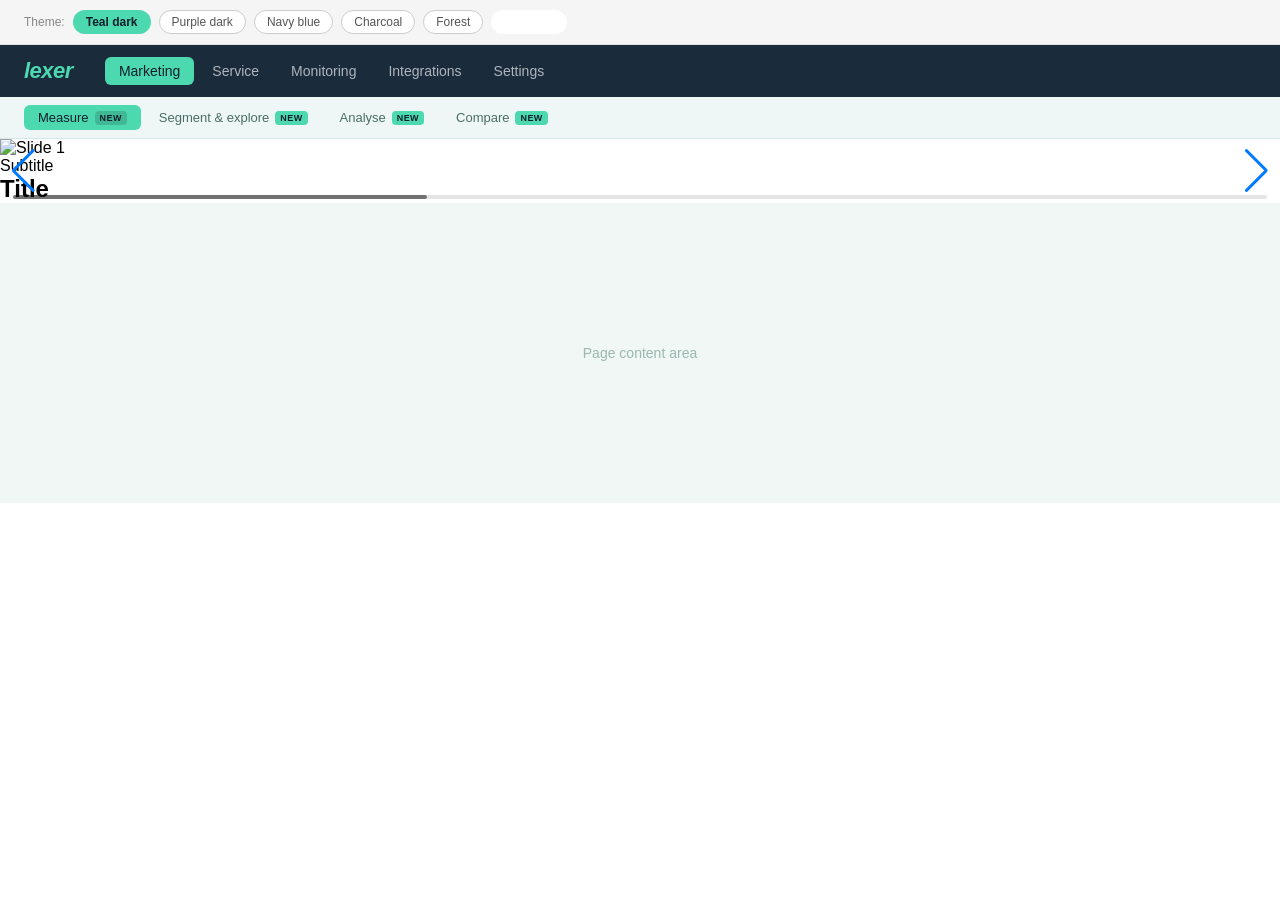
==== index.htm @ 25e2b672 "chang html to htm" ====
<!DOCTYPE html>
<html lang="en">
<head>
  <meta charset="UTF-8" />
  <meta name="viewport" content="width=device-width, initial-scale=1.0"/>
  <title>Lexer Navbar</title>
  <link rel="stylesheet" href="./style.css" />
  <link rel="stylesheet" href="https://cdn.jsdelivr.net/npm/swiper@11/swiper-bundle.min.css" />

<script src="https://cdn.jsdelivr.net/npm/swiper/swiper-bundle.min.js"></script>
<script src="https://cdn.tailwindcss.com"></script>
</head>
<body>

  <!-- Theme Switcher -->
  <div class="switcher">
    <span class="label">Theme:</span>
    <button class="theme-btn selected" onclick="setTheme('teal', this)">Teal dark</button>
    <button class="theme-btn" onclick="setTheme('purple', this)">Purple dark</button>
    <button class="theme-btn" onclick="setTheme('navy', this)">Navy blue</button>
    <button class="theme-btn" onclick="setTheme('charcoal', this)">Charcoal</button>
    <button class="theme-btn" onclick="setTheme('forest', this)">Forest</button>
    <button class="theme-btn rainbow-btn" onclick="setTheme('rainbow', this)"> Rainbow</button>
  </div>

  <!-- Top Navbar -->
  <div id="navbar" class="navbar">
    <div id="logo" class="logo">lexer</div>
    <div class="nav-links">
      <span class="nav-link active" onclick="setActive(this)">Marketing</span>
      <span class="nav-link" onclick="setActive(this)">Service</span>
      <span class="nav-link" onclick="setActive(this)">Monitoring</span>
      <span class="nav-link" onclick="setActive(this)">Integrations</span>
      <span class="nav-link" onclick="setActive(this)">Settings</span>
    </div>
  </div>
  <!-- Sub Navbar -->
  <div id="subnav" class="subnav">
    <span class="sub-link active" onclick="setSubActive(this)">Measure <span class="badge">new</span></span>
    <span class="sub-link" onclick="setSubActive(this)">Segment &amp; explore <span class="badge">new</span></span>
    <span class="sub-link" onclick="setSubActive(this)">Analyse <span class="badge">new</span></span>
    <span class="sub-link" onclick="setSubActive(this)">Compare <span class="badge">new</span></span>
  </div>

<!-- BODY -->
<div class="p-4">
  <div class="swiper mySwiper rounded-2xl overflow-hidden shadow-lg">
    <div class="swiper-wrapper">

      <div class="swiper-slide relative">
        <div class="">
        <img src="https://media.istockphoto.com/id/637372676/photo/internet-shopping-and-e-commerce-package-delivery-concept.jpg?s=612x612&w=0&k=20&c=Vc4k3vuPSY6BHVN865giYGgghvz3i3WDTgaLWFMjEd0=" class="w-full h-72 object-cover" alt="Slide 1" />
        <div class="absolute bottom-0 left-0 right-0 bg-gradient-to-t from-black/70 to-transparent p-5">
          <span class="text-xs font-semibold text-white/70 uppercase tracking-widest">Subtitle</span>
          <h2 class="text-white text-xl font-bold mt-1">Title</h2>
        </div>
        </div>
      </div>

      <div class="swiper-slide relative">
        <img src="https://img.freepik.com/free-vector/3d-isometric-e-commerce-concept-online-store_1441-2128.jpg?semt=ais_hybrid&w=740&q=80" class="w-full h-72 object-cover" alt="Slide 2" />
        <div class="absolute bottom-0 left-0 right-0 bg-gradient-to-t from-black/70 to-transparent p-5">
          <span class="text-xs font-semibold text-white/70 uppercase tracking-widest">Subtitle</span>
          <h2 class="text-white text-xl font-bold mt-1">Title</h2>
        </div>
      </div>

       <div class="swiper-slide relative">
        <img src="https://pagecreative.co.uk/wp-content/uploads/2023/10/AdobeStock_223290240-1-2-scaled.jpeg" class="w-full h-72 object-cover" alt="Slide 2" />
        <div class="absolute bottom-0 left-0 right-0 bg-gradient-to-t from-black/70 to-transparent p-5">
          <span class="text-xs font-semibold text-white/70 uppercase tracking-widest">Subtitle</span>
          <h2 class="text-white text-xl font-bold mt-1">Title</h2>
        </div>
      </div>

    </div>
    <div class="swiper-pagination"></div>
    <div class="swiper-button-prev"></div>
    <div class="swiper-button-next"></div>
    <div class="swiper-scrollbar"></div>
  </div>
</div>


  <!-- Page Content -->
  <div id="content" class="content-area">Page content area</div>

  <script src="./script.js"></script>

</body>
</html>
---- style.css ----
* { box-sizing: border-box; margin: 0; padding: 0; }
body { font-family: sans-serif; }

.navbar {
  padding: 0 24px;
  display: flex;
  align-items: center;
  height: 52px;
  gap: 32px;
  transition: background 0.6s ease;
}
.logo {
  font-size: 22px;
  font-weight: 700;
  letter-spacing: -0.5px;
  font-style: italic;
  transition: color 0.6s ease;
}
.nav-links {
  display: flex;
  align-items: center;
  gap: 4px;
  flex: 1;
}
.nav-link {
  font-size: 14px;
  padding: 6px 14px;
  border-radius: 6px;
  cursor: pointer;
  color: rgba(255,255,255,0.65);
  transition: background 0.5s ease, color 0.5s ease;
}
.nav-link:hover { color: #fff; }
.nav-link.active { font-weight: 500; }

.subnav {
  padding: 0 24px;
  display: flex;
  align-items: center;
  gap: 4px;
  height: 42px;
  border-bottom: 1px solid transparent;
  transition: background 0.6s ease, border-color 0.6s ease;
}
.sub-link {
  font-size: 13px;
  padding: 5px 14px;
  border-radius: 6px;
  cursor: pointer;
  display: flex;
  align-items: center;
  gap: 6px;
  transition: background 0.5s ease, color 0.5s ease;
}
.sub-link.active { font-weight: 500; }

.badge {
  font-size: 9px;
  font-weight: 700;
  padding: 2px 5px;
  border-radius: 4px;
  letter-spacing: 0.4px;
  text-transform: uppercase;
  transition: background 0.5s ease, color 0.5s ease;
}

.content-area {
  height: 300px;
  display: flex;
  align-items: center;
  justify-content: center;
  font-size: 14px;
  transition: background 0.6s ease, color 0.6s ease;
}

/* Rainbow theme */
@keyframes rainbowNav {
  0%   { background-position: 0% 50%; }
  50%  { background-position: 100% 50%; }
  100% { background-position: 0% 50%; }
}
@keyframes rainbowShift {
  0%   { filter: hue-rotate(0deg); }
  100% { filter: hue-rotate(360deg); }
}

.navbar.rainbow {
  background: linear-gradient(270deg, #ff0080, #ff8c00, #ffe000, #00c853, #00b4d8, #7b2ff7, #ff0080);
  background-size: 400% 400%;
  animation: rainbowNav 4s ease infinite;
  transition: none;
}
.logo.rainbow {
  color: #fff;
  text-shadow: 0 0 10px rgba(255,255,255,0.8);
  animation: rainbowShift 3s linear infinite;
}
.nav-link.rainbow-link { color: rgba(255,255,255,0.85); }
.nav-link.rainbow-link:hover { color: #fff; }
.nav-link.rainbow-link.active {
  background: rgba(255,255,255,0.25);
  color: #fff;
  backdrop-filter: blur(4px);
}
.subnav.rainbow {
  background: linear-gradient(270deg, #ffe0f0, #fff3e0, #fffde0, #e0f7ea, #e0f7fa, #ede7f6, #ffe0f0);
  background-size: 400% 400%;
  animation: rainbowNav 4s ease infinite;
  border-bottom-color: rgba(0,0,0,0.08);
  transition: none;
}
.sub-link.rainbow-sub { color: #555; }
.sub-link.rainbow-sub.active {
  background: rgba(255,255,255,0.6);
  color: #222;
}
.badge.rainbow-badge {
  background: linear-gradient(90deg, #ff6b6b, #ffd93d, #6bcb77, #4d96ff);
  background-size: 200%;
  animation: rainbowNav 2s ease infinite;
  color: #fff;
}
.content-area.rainbow {
  background: linear-gradient(270deg, #ffe0f0, #fff3e0, #fffde0, #e0f7ea, #e0f7fa, #ede7f6, #ffe0f0);
  background-size: 400% 400%;
  animation: rainbowNav 6s ease infinite;
  transition: none;
}
.rainbow-btn {
  background: linear-gradient(90deg, #ff6b6b, #ffd93d, #6bcb77, #4d96ff, #c77dff);
  background-size: 200%;
  animation: rainbowNav 2s ease infinite;
  color: #fff !important;
  border-color: transparent !important;
  font-weight: 600;
}

.switcher {
  display: flex;
  gap: 8px;
  padding: 10px 24px;
  background: #f5f5f5;
  border-bottom: 1px solid #e0e0e0;
  flex-wrap: wrap;
  align-items: center;
}
.label { font-size: 12px; color: #888; }
.theme-btn {
  font-size: 12px;
  padding: 4px 12px;
  border-radius: 20px;
  border: 1px solid #ccc;
  cursor: pointer;
  color: #555;
  background: #fff;
  transition: background 0.3s, color 0.3s, transform 0.15s;
}
.theme-btn:hover { background: #f0f0f0; transform: translateY(-1px); }
.theme-btn:active { transform: scale(0.95); }
.theme-btn.selected {
  border-color: transparent;
  font-weight: 600;
}
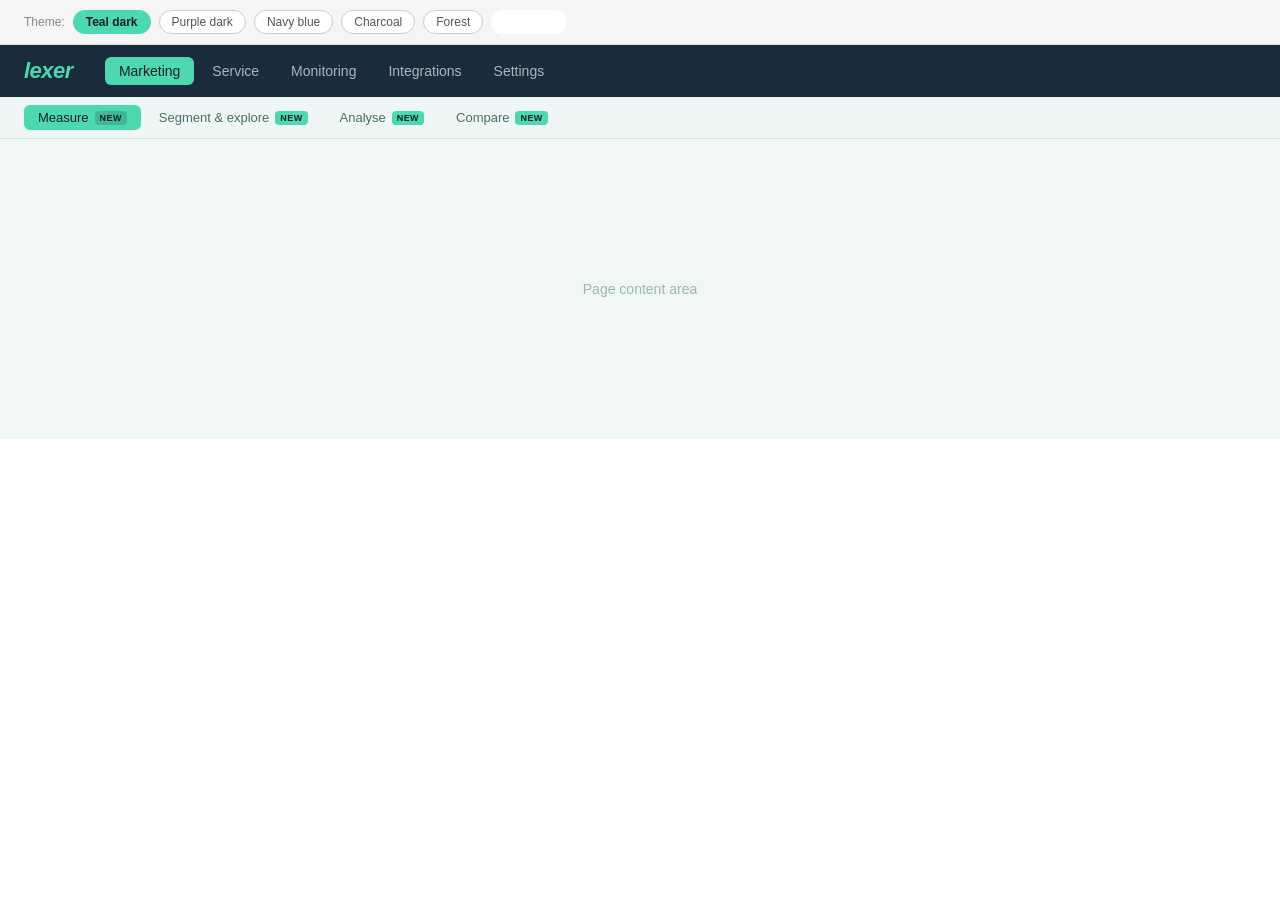
==== commit 91071396: "Update Nevbar" ====
--- a/index.htm
+++ b/index.htm
@@ -4,11 +4,7 @@
   <meta charset="UTF-8" />
   <meta name="viewport" content="width=device-width, initial-scale=1.0"/>
   <title>Lexer Navbar</title>
-  <link rel="stylesheet" href="./style.css" />
-  <link rel="stylesheet" href="https://cdn.jsdelivr.net/npm/swiper@11/swiper-bundle.min.css" />
-
-<script src="https://cdn.jsdelivr.net/npm/swiper/swiper-bundle.min.js"></script>
-<script src="https://cdn.tailwindcss.com"></script>
+  <link rel="stylesheet" href="style.css" />
 </head>
 <body>
 
@@ -34,6 +30,7 @@
       <span class="nav-link" onclick="setActive(this)">Settings</span>
     </div>
   </div>
+
   <!-- Sub Navbar -->
   <div id="subnav" class="subnav">
     <span class="sub-link active" onclick="setSubActive(this)">Measure <span class="badge">new</span></span>
@@ -42,50 +39,10 @@
     <span class="sub-link" onclick="setSubActive(this)">Compare <span class="badge">new</span></span>
   </div>
 
-<!-- BODY -->
-<div class="p-4">
-  <div class="swiper mySwiper rounded-2xl overflow-hidden shadow-lg">
-    <div class="swiper-wrapper">
-
-      <div class="swiper-slide relative">
-        <div class="">
-        <img src="https://media.istockphoto.com/id/637372676/photo/internet-shopping-and-e-commerce-package-delivery-concept.jpg?s=612x612&w=0&k=20&c=Vc4k3vuPSY6BHVN865giYGgghvz3i3WDTgaLWFMjEd0=" class="w-full h-72 object-cover" alt="Slide 1" />
-        <div class="absolute bottom-0 left-0 right-0 bg-gradient-to-t from-black/70 to-transparent p-5">
-          <span class="text-xs font-semibold text-white/70 uppercase tracking-widest">Subtitle</span>
-          <h2 class="text-white text-xl font-bold mt-1">Title</h2>
-        </div>
-        </div>
-      </div>
-
-      <div class="swiper-slide relative">
-        <img src="https://img.freepik.com/free-vector/3d-isometric-e-commerce-concept-online-store_1441-2128.jpg?semt=ais_hybrid&w=740&q=80" class="w-full h-72 object-cover" alt="Slide 2" />
-        <div class="absolute bottom-0 left-0 right-0 bg-gradient-to-t from-black/70 to-transparent p-5">
-          <span class="text-xs font-semibold text-white/70 uppercase tracking-widest">Subtitle</span>
-          <h2 class="text-white text-xl font-bold mt-1">Title</h2>
-        </div>
-      </div>
-
-       <div class="swiper-slide relative">
-        <img src="https://pagecreative.co.uk/wp-content/uploads/2023/10/AdobeStock_223290240-1-2-scaled.jpeg" class="w-full h-72 object-cover" alt="Slide 2" />
-        <div class="absolute bottom-0 left-0 right-0 bg-gradient-to-t from-black/70 to-transparent p-5">
-          <span class="text-xs font-semibold text-white/70 uppercase tracking-widest">Subtitle</span>
-          <h2 class="text-white text-xl font-bold mt-1">Title</h2>
-        </div>
-      </div>
-
-    </div>
-    <div class="swiper-pagination"></div>
-    <div class="swiper-button-prev"></div>
-    <div class="swiper-button-next"></div>
-    <div class="swiper-scrollbar"></div>
-  </div>
-</div>
-
-
   <!-- Page Content -->
   <div id="content" class="content-area">Page content area</div>
 
-  <script src="./script.js"></script>
+  <script src="style.js"></script>
 
 </body>
 </html>
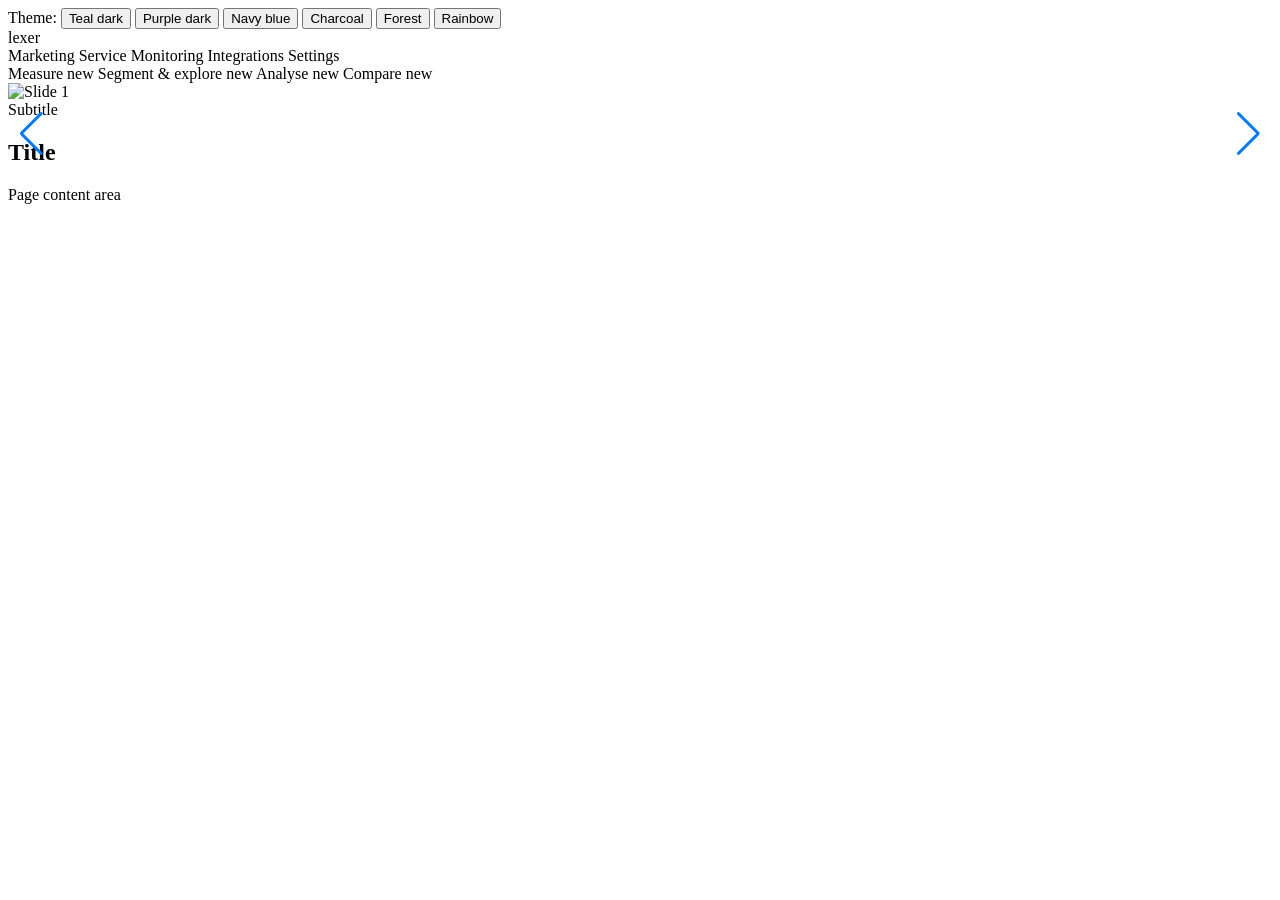
==== commit fc7659b5: "update" ====
--- a/index.htm
+++ b/index.htm
@@ -4,7 +4,11 @@
   <meta charset="UTF-8" />
   <meta name="viewport" content="width=device-width, initial-scale=1.0"/>
   <title>Lexer Navbar</title>
-  <link rel="stylesheet" href="style.css" />
+  <link rel="stylesheet" href="./style.css" />
+  <link rel="stylesheet" href="https://cdn.jsdelivr.net/npm/swiper@11/swiper-bundle.min.css" />
+
+<script src="https://cdn.jsdelivr.net/npm/swiper/swiper-bundle.min.js"></script>
+<script src="https://cdn.tailwindcss.com"></script>
 </head>
 <body>
 
@@ -30,7 +34,6 @@
       <span class="nav-link" onclick="setActive(this)">Settings</span>
     </div>
   </div>
-
   <!-- Sub Navbar -->
   <div id="subnav" class="subnav">
     <span class="sub-link active" onclick="setSubActive(this)">Measure <span class="badge">new</span></span>
@@ -39,10 +42,47 @@
     <span class="sub-link" onclick="setSubActive(this)">Compare <span class="badge">new</span></span>
   </div>
 
+<!-- BODY -->
+<div class="p-4">
+  <div class="swiper mySwiper rounded-2xl overflow-hidden shadow-lg">
+    <div class="swiper-wrapper">
+
+      <div class="swiper-slide relative">
+        <div class="">
+        <img src="https://media.istockphoto.com/id/637372676/photo/internet-shopping-and-e-commerce-package-delivery-concept.jpg?s=612x612&w=0&k=20&c=Vc4k3vuPSY6BHVN865giYGgghvz3i3WDTgaLWFMjEd0=" class="w-full h-72 object-cover" alt="Slide 1" />
+        <div class="absolute bottom-0 left-0 right-0 bg-gradient-to-t from-black/70 to-transparent p-5">
+          <span class="text-xs font-semibold text-white/70 uppercase tracking-widest">Subtitle</span>
+          <h2 class="text-white text-xl font-bold mt-1">Title</h2>
+        </div>
+        </div>
+      </div>
+
+      <div class="swiper-slide relative">
+        <img src="https://img.freepik.com/free-vector/3d-isometric-e-commerce-concept-online-store_1441-2128.jpg?semt=ais_hybrid&w=740&q=80" class="w-full h-72 object-cover" alt="Slide 2" />
+        <div class="absolute bottom-0 left-0 right-0 bg-gradient-to-t from-black/70 to-transparent p-5">
+          <span class="text-xs font-semibold text-white/70 uppercase tracking-widest">Subtitle</span>
+          <h2 class="text-white text-xl font-bold mt-1">Title</h2>
+        </div>
+      </div>
+
+       <div class="swiper-slide relative">
+        <img src="https://pagecreative.co.uk/wp-content/uploads/2023/10/AdobeStock_223290240-1-2-scaled.jpeg" class="w-full h-72 object-cover" alt="Slide 2" />
+        <div class="absolute bottom-0 left-0 right-0 bg-gradient-to-t from-black/70 to-transparent p-5">
+          <span class="text-xs font-semibold text-white/70 uppercase tracking-widest">Subtitle</span>
+          <h2 class="text-white text-xl font-bold mt-1">Title</h2>
+        </div>
+      </div>
+
+    </div>
+    <div class="swiper-pagination"></div>
+    <div class="swiper-button-prev"></div>
+    <div class="swiper-button-next"></div>
+    <div class="swiper-scrollbar"></div>
+  </div>
+</div>
   <!-- Page Content -->
   <div id="content" class="content-area">Page content area</div>
 
-  <script src="style.js"></script>
-
+  <script src="./script.js"></script>
 </body>
 </html>
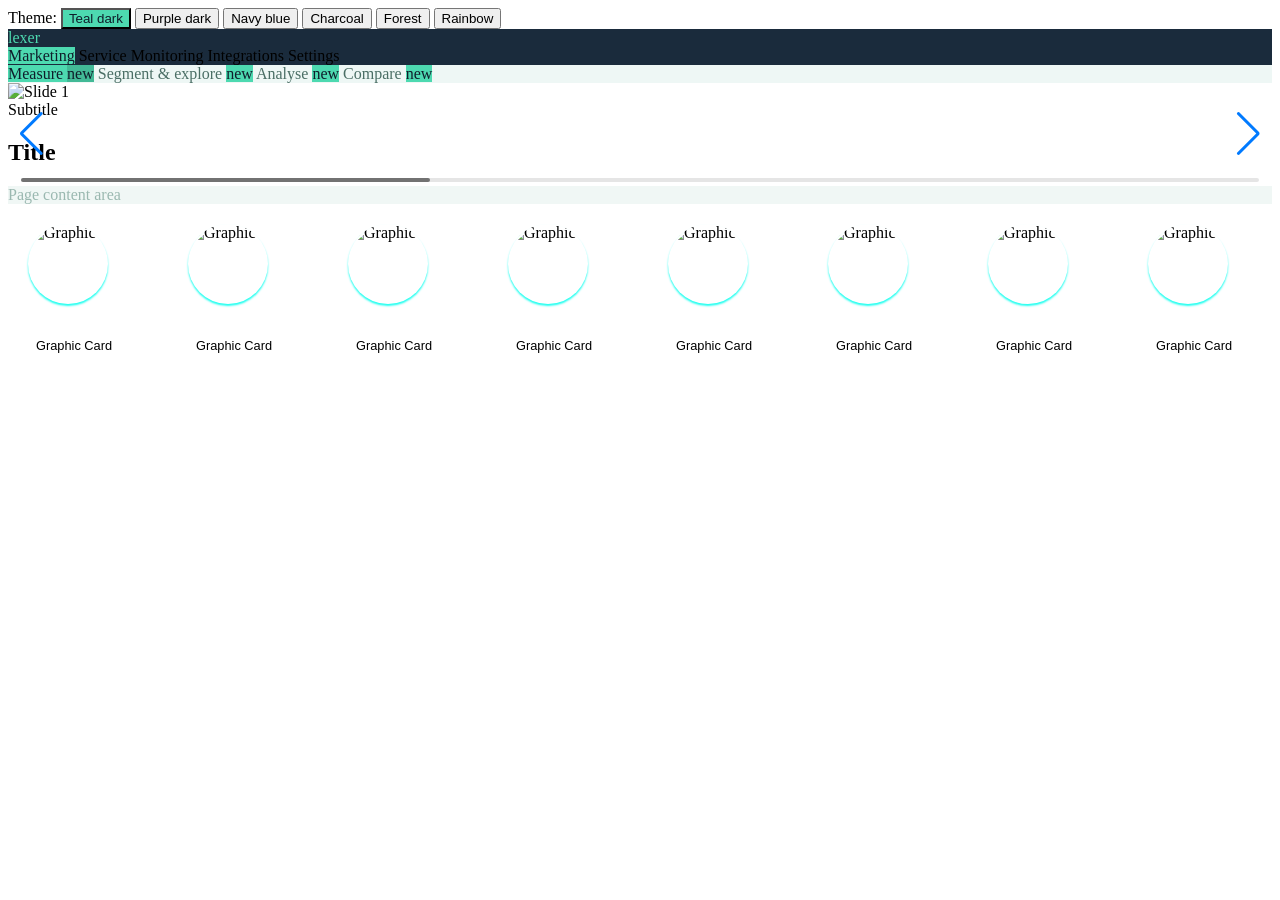
==== commit d694003c: "hello" ====
--- a/index.htm
+++ b/index.htm
@@ -1,5 +1,6 @@
-<!DOCTYPE html>
+<!doctype html>
 <html lang="en">
+
 <head>
   <meta charset="UTF-8" />
   <meta name="viewport" content="width=device-width, initial-scale=1.0"/>
@@ -11,8 +12,6 @@
 <script src="https://cdn.tailwindcss.com"></script>
 </head>
 <body>
-
-  <!-- Theme Switcher -->
   <div class="switcher">
     <span class="label">Theme:</span>
     <button class="theme-btn selected" onclick="setTheme('teal', this)">Teal dark</button>
@@ -83,6 +82,82 @@
   <!-- Page Content -->
   <div id="content" class="content-area">Page content area</div>
 
-  <script src="./script.js"></script>
-</body>
-</html>+  <head>
+    <meta charset="UTF-8" />
+    <meta name="viewport" content="width=device-width, initial-scale=1.0" />
+    <title>Lexer Navbar</title>
+    <link rel="stylesheet" href="./style.css" />
+    <link rel="stylesheet" href="Body.css" />
+    <link
+      rel="stylesheet"
+      href="https://cdn.jsdelivr.net/npm/swiper@11/swiper-bundle.min.css" />
+
+    <script src="https://cdn.jsdelivr.net/npm/swiper/swiper-bundle.min.js"></script>
+    <script src="https://cdn.jsdelivr.net/npm/@tailwindcss/browser@4"></script>
+  </head>
+  <body>
+ <!-- Circle-container -->
+    <div class="Circle">
+      <div class="wrap">
+        <div class="Box-circle">
+          <img
+            src="https://i.pinimg.com/1200x/47/a4/49/47a44923fe5fda884203a25c06e3c96c.jpg"
+            alt="Graphic" />
+          <p>Graphic Card</p>
+        </div>
+        <div class="Box-circle">
+          <img
+            src="https://i.pinimg.com/1200x/47/a4/49/47a44923fe5fda884203a25c06e3c96c.jpg"
+            alt="Graphic" />
+          <p>Graphic Card</p>
+        </div>
+        <div class="Box-circle">
+          <img
+            src="https://i.pinimg.com/1200x/47/a4/49/47a44923fe5fda884203a25c06e3c96c.jpg"
+            alt="Graphic" />
+          <p>Graphic Card</p>
+        </div>
+        <div class="Box-circle">
+          <img
+            src="https://i.pinimg.com/1200x/47/a4/49/47a44923fe5fda884203a25c06e3c96c.jpg"
+            alt="Graphic" />
+          <p>Graphic Card</p>
+        </div>
+        <div class="Box-circle">
+          <img
+            src="https://i.pinimg.com/1200x/47/a4/49/47a44923fe5fda884203a25c06e3c96c.jpg"
+            alt="Graphic" />
+          <p>Graphic Card</p>
+        </div>
+        <div class="Box-circle">
+          <img
+            src="https://i.pinimg.com/1200x/47/a4/49/47a44923fe5fda884203a25c06e3c96c.jpg"
+            alt="Graphic" />
+          <p>Graphic Card</p>
+        </div>
+        <div class="Box-circle">
+          <img
+            src="https://i.pinimg.com/1200x/47/a4/49/47a44923fe5fda884203a25c06e3c96c.jpg"
+            alt="Graphic" />
+          <p>Graphic Card</p>
+        </div>
+        <div class="Box-circle">
+          <img
+            src="https://i.pinimg.com/1200x/47/a4/49/47a44923fe5fda884203a25c06e3c96c.jpg"
+            alt="Graphic" />
+          <p>Graphic Card</p>
+        </div>
+      </div>
+    </div>
+    <!-- Card-box -->
+    <div class="Contain-box">
+      <div class="Card">
+        <div>
+          <img src="" alt="" />
+        </div>
+      </div>
+    </div>
+
+    <script src="./script.js"></script>
+  </body>
+</html>
--- a/Body.css
+++ b/Body.css
@@ -0,0 +1,44 @@
+.Circle {
+  width: 100%;
+  height: 200px;
+  position: relative;
+  padding: 20px;
+}
+.Circle .wrap {
+  width: 100%;
+  height: auto;
+  margin: auto;
+  display: flex;
+  gap: 80px;
+  flex-wrap: wrap;
+}
+.Circle .wrap .Box-circle {
+  box-shadow: 0 2px 2px 0 rgb(33, 255, 240);
+  width: 80px;
+  height: 80px;
+  background-color: rgba(0, 0, 255, 0);
+  border-radius: 50%;
+  overflow: hidden;
+}
+.Circle .wrap .Box-circle img {
+  transition: transform 0.3s ease;
+  display: block;
+  width: 80px;
+  height: 80px;
+  transition: all 0.6s;
+}
+.Circle .wrap .Box-circle:hover {
+  transform: scale(0.8);
+  box-shadow: 0 0 0 2px rgb(50, 255, 255);
+  transition: all 0.6s;
+}
+
+.Circle .wrap .Box-circle p {
+  bottom: 70px;
+  position: absolute;
+  display: block;
+  padding: 8px;
+  color: black;
+  font-family: "Gill Sans", "Gill Sans MT", Calibri, "Trebuchet MS", sans-serif;
+  font-size: 0.8rem;
+}
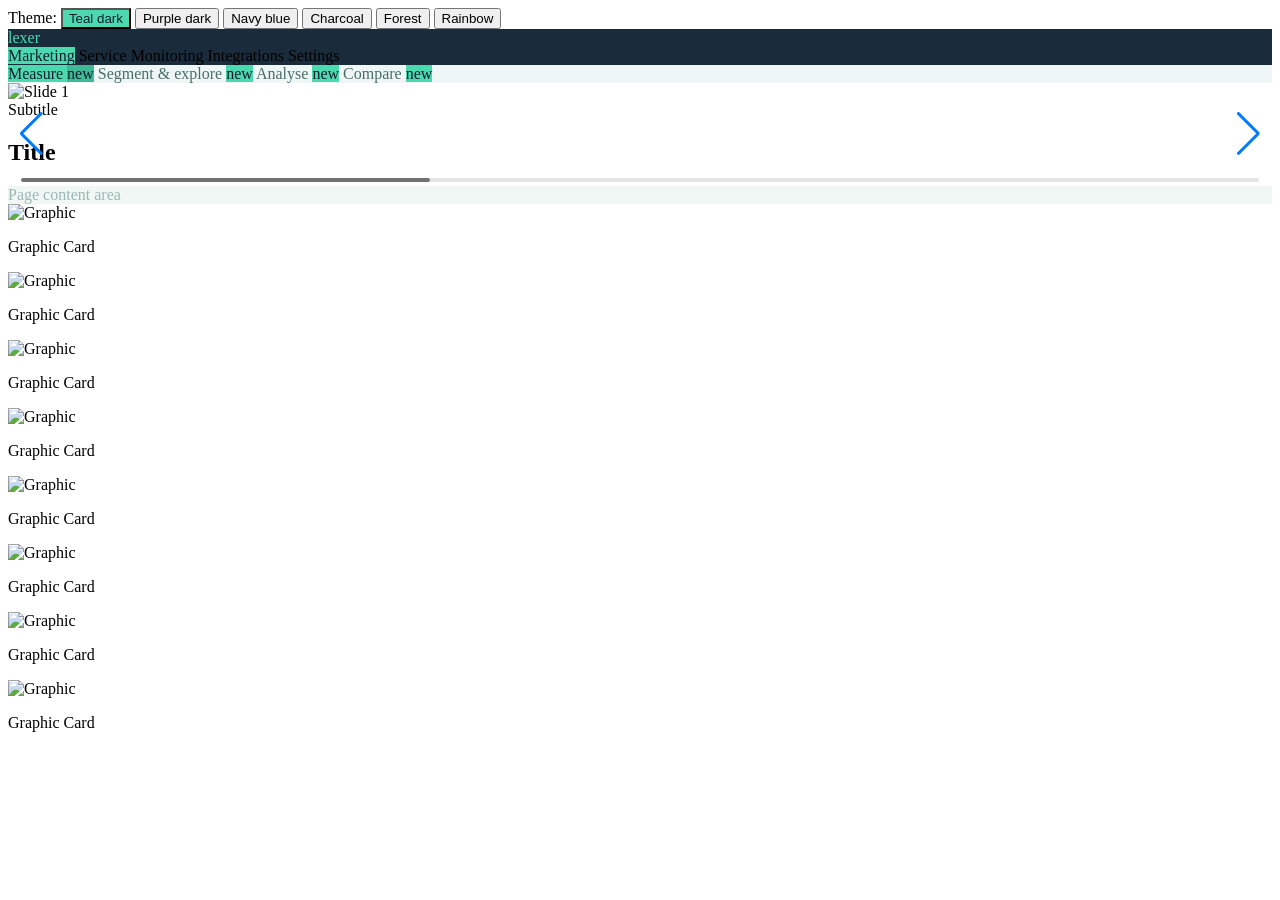
==== commit 197aedf1: "hello" ====
--- a/index.htm
+++ b/index.htm
@@ -81,21 +81,6 @@
 </div>
   <!-- Page Content -->
   <div id="content" class="content-area">Page content area</div>
-
-  <head>
-    <meta charset="UTF-8" />
-    <meta name="viewport" content="width=device-width, initial-scale=1.0" />
-    <title>Lexer Navbar</title>
-    <link rel="stylesheet" href="./style.css" />
-    <link rel="stylesheet" href="Body.css" />
-    <link
-      rel="stylesheet"
-      href="https://cdn.jsdelivr.net/npm/swiper@11/swiper-bundle.min.css" />
-
-    <script src="https://cdn.jsdelivr.net/npm/swiper/swiper-bundle.min.js"></script>
-    <script src="https://cdn.jsdelivr.net/npm/@tailwindcss/browser@4"></script>
-  </head>
-  <body>
  <!-- Circle-container -->
     <div class="Circle">
       <div class="wrap">
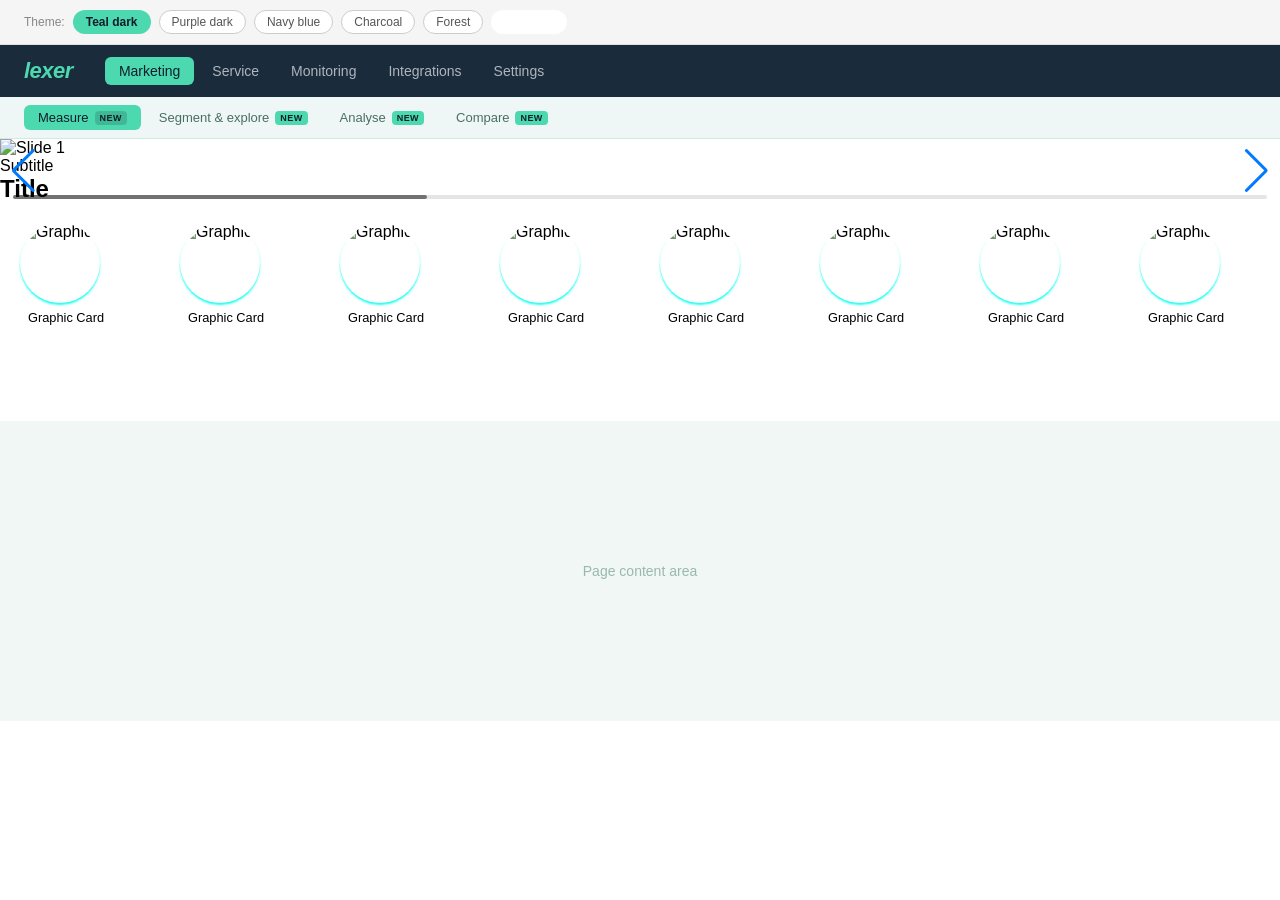
==== commit 39461093: "index" ====
--- a/index.htm
+++ b/index.htm
@@ -1,87 +1,129 @@
 <!doctype html>
 <html lang="en">
+  <head>
+    <meta charset="UTF-8" />
+    <meta name="viewport" content="width=device-width, initial-scale=1.0" />
+    <title>Lexer Navbar</title>
+    <link rel="stylesheet" href="./style.css" />
+    <link rel="stylesheet" href="Body.css" />
+    <link
+      rel="stylesheet"
+      href="https://cdn.jsdelivr.net/npm/swiper@11/swiper-bundle.min.css" />
 
-<head>
-  <meta charset="UTF-8" />
-  <meta name="viewport" content="width=device-width, initial-scale=1.0"/>
-  <title>Lexer Navbar</title>
-  <link rel="stylesheet" href="./style.css" />
-  <link rel="stylesheet" href="https://cdn.jsdelivr.net/npm/swiper@11/swiper-bundle.min.css" />
+    <script src="https://cdn.jsdelivr.net/npm/swiper/swiper-bundle.min.js"></script>
+    <script src="https://cdn.jsdelivr.net/npm/@tailwindcss/browser@4"></script>
+  </head>
+  <body>
+    <!-- Theme Switcher -->
+    <div class="switcher">
+      <span class="label">Theme:</span>
+      <button class="theme-btn selected" onclick="setTheme('teal', this)">
+        Teal dark
+      </button>
+      <button class="theme-btn" onclick="setTheme('purple', this)">
+        Purple dark
+      </button>
+      <button class="theme-btn" onclick="setTheme('navy', this)">
+        Navy blue
+      </button>
+      <button class="theme-btn" onclick="setTheme('charcoal', this)">
+        Charcoal
+      </button>
+      <button class="theme-btn" onclick="setTheme('forest', this)">
+        Forest
+      </button>
+      <button class="theme-btn rainbow-btn" onclick="setTheme('rainbow', this)">
+        Rainbow
+      </button>
+    </div>
 
-<script src="https://cdn.jsdelivr.net/npm/swiper/swiper-bundle.min.js"></script>
-<script src="https://cdn.tailwindcss.com"></script>
-</head>
-<body>
-  <div class="switcher">
-    <span class="label">Theme:</span>
-    <button class="theme-btn selected" onclick="setTheme('teal', this)">Teal dark</button>
-    <button class="theme-btn" onclick="setTheme('purple', this)">Purple dark</button>
-    <button class="theme-btn" onclick="setTheme('navy', this)">Navy blue</button>
-    <button class="theme-btn" onclick="setTheme('charcoal', this)">Charcoal</button>
-    <button class="theme-btn" onclick="setTheme('forest', this)">Forest</button>
-    <button class="theme-btn rainbow-btn" onclick="setTheme('rainbow', this)"> Rainbow</button>
-  </div>
+    <!-- Top Navbar -->
+    <div id="navbar" class="navbar">
+      <div id="logo" class="logo">lexer</div>
+      <div class="nav-links">
+        <span class="nav-link active" onclick="setActive(this)">Marketing</span>
+        <span class="nav-link" onclick="setActive(this)">Service</span>
+        <span class="nav-link" onclick="setActive(this)">Monitoring</span>
+        <span class="nav-link" onclick="setActive(this)">Integrations</span>
+        <span class="nav-link" onclick="setActive(this)">Settings</span>
+      </div>
+    </div>
+    <!-- Sub Navbar -->
+    <div id="subnav" class="subnav">
+      <span class="sub-link active" onclick="setSubActive(this)"
+        >Measure <span class="badge">new</span></span
+      >
+      <span class="sub-link" onclick="setSubActive(this)"
+        >Segment &amp; explore <span class="badge">new</span></span
+      >
+      <span class="sub-link" onclick="setSubActive(this)"
+        >Analyse <span class="badge">new</span></span
+      >
+      <span class="sub-link" onclick="setSubActive(this)"
+        >Compare <span class="badge">new</span></span
+      >
+    </div>
 
-  <!-- Top Navbar -->
-  <div id="navbar" class="navbar">
-    <div id="logo" class="logo">lexer</div>
-    <div class="nav-links">
-      <span class="nav-link active" onclick="setActive(this)">Marketing</span>
-      <span class="nav-link" onclick="setActive(this)">Service</span>
-      <span class="nav-link" onclick="setActive(this)">Monitoring</span>
-      <span class="nav-link" onclick="setActive(this)">Integrations</span>
-      <span class="nav-link" onclick="setActive(this)">Settings</span>
+    <!-- BODY -->
+    <div class="p-4">
+      <div class="swiper mySwiper rounded-2xl overflow-hidden shadow-lg">
+        <div class="swiper-wrapper">
+          <div class="swiper-slide relative">
+            <div class="">
+              <img
+                src="https://media.istockphoto.com/id/637372676/photo/internet-shopping-and-e-commerce-package-delivery-concept.jpg?s=612x612&w=0&k=20&c=Vc4k3vuPSY6BHVN865giYGgghvz3i3WDTgaLWFMjEd0="
+                class="w-full h-72 object-cover"
+                alt="Slide 1" />
+              <div
+                class="absolute bottom-0 left-0 right-0 bg-gradient-to-t from-black/70 to-transparent p-5">
+                <span
+                  class="text-xs font-semibold text-white/70 uppercase tracking-widest"
+                  >Subtitle</span
+                >
+                <h2 class="text-white text-xl font-bold mt-1">Title</h2>
+              </div>
+            </div>
+          </div>
+
+          <div class="swiper-slide relative">
+            <img
+              src="https://img.freepik.com/free-vector/3d-isometric-e-commerce-concept-online-store_1441-2128.jpg?semt=ais_hybrid&w=740&q=80"
+              class="w-full h-72 object-cover"
+              alt="Slide 2" />
+            <div
+              class="absolute bottom-0 left-0 right-0 bg-gradient-to-t from-black/70 to-transparent p-5">
+              <span
+                class="text-xs font-semibold text-white/70 uppercase tracking-widest"
+                >Subtitle</span
+              >
+              <h2 class="text-white text-xl font-bold mt-1">Title</h2>
+            </div>
+          </div>
+
+          <div class="swiper-slide relative">
+            <img
+              src="https://pagecreative.co.uk/wp-content/uploads/2023/10/AdobeStock_223290240-1-2-scaled.jpeg"
+              class="w-full h-72 object-cover"
+              alt="Slide 2" />
+            <div
+              class="absolute bottom-0 left-0 right-0 bg-gradient-to-t from-black/70 to-transparent p-5">
+              <span
+                class="text-xs font-semibold text-white/70 uppercase tracking-widest"
+                >Subtitle</span
+              >
+              <h2 class="text-white text-xl font-bold mt-1">Title</h2>
+            </div>
+          </div>
+        </div>
+        <div class="swiper-pagination"></div>
+        <div class="swiper-button-prev"></div>
+        <div class="swiper-button-next"></div>
+        <div class="swiper-scrollbar"></div>
+      </div>
     </div>
-  </div>
-  <!-- Sub Navbar -->
-  <div id="subnav" class="subnav">
-    <span class="sub-link active" onclick="setSubActive(this)">Measure <span class="badge">new</span></span>
-    <span class="sub-link" onclick="setSubActive(this)">Segment &amp; explore <span class="badge">new</span></span>
-    <span class="sub-link" onclick="setSubActive(this)">Analyse <span class="badge">new</span></span>
-    <span class="sub-link" onclick="setSubActive(this)">Compare <span class="badge">new</span></span>
-  </div>
 
-<!-- BODY -->
-<div class="p-4">
-  <div class="swiper mySwiper rounded-2xl overflow-hidden shadow-lg">
-    <div class="swiper-wrapper">
-
-      <div class="swiper-slide relative">
-        <div class="">
-        <img src="https://media.istockphoto.com/id/637372676/photo/internet-shopping-and-e-commerce-package-delivery-concept.jpg?s=612x612&w=0&k=20&c=Vc4k3vuPSY6BHVN865giYGgghvz3i3WDTgaLWFMjEd0=" class="w-full h-72 object-cover" alt="Slide 1" />
-        <div class="absolute bottom-0 left-0 right-0 bg-gradient-to-t from-black/70 to-transparent p-5">
-          <span class="text-xs font-semibold text-white/70 uppercase tracking-widest">Subtitle</span>
-          <h2 class="text-white text-xl font-bold mt-1">Title</h2>
-        </div>
-        </div>
-      </div>
-
-      <div class="swiper-slide relative">
-        <img src="https://img.freepik.com/free-vector/3d-isometric-e-commerce-concept-online-store_1441-2128.jpg?semt=ais_hybrid&w=740&q=80" class="w-full h-72 object-cover" alt="Slide 2" />
-        <div class="absolute bottom-0 left-0 right-0 bg-gradient-to-t from-black/70 to-transparent p-5">
-          <span class="text-xs font-semibold text-white/70 uppercase tracking-widest">Subtitle</span>
-          <h2 class="text-white text-xl font-bold mt-1">Title</h2>
-        </div>
-      </div>
-
-       <div class="swiper-slide relative">
-        <img src="https://pagecreative.co.uk/wp-content/uploads/2023/10/AdobeStock_223290240-1-2-scaled.jpeg" class="w-full h-72 object-cover" alt="Slide 2" />
-        <div class="absolute bottom-0 left-0 right-0 bg-gradient-to-t from-black/70 to-transparent p-5">
-          <span class="text-xs font-semibold text-white/70 uppercase tracking-widest">Subtitle</span>
-          <h2 class="text-white text-xl font-bold mt-1">Title</h2>
-        </div>
-      </div>
-
-    </div>
-    <div class="swiper-pagination"></div>
-    <div class="swiper-button-prev"></div>
-    <div class="swiper-button-next"></div>
-    <div class="swiper-scrollbar"></div>
-  </div>
-</div>
-  <!-- Page Content -->
-  <div id="content" class="content-area">Page content area</div>
- <!-- Circle-container -->
+    <!-- Body  -->
+    <!-- Circle-container -->
     <div class="Circle">
       <div class="wrap">
         <div class="Box-circle">
@@ -143,6 +185,9 @@
       </div>
     </div>
 
+    <!-- Page Content -->
+    <div id="content" class="content-area">Page content area</div>
+
     <script src="./script.js"></script>
   </body>
 </html>
--- a/style.css
+++ b/style.css
@@ -0,0 +1,163 @@
+* { box-sizing: border-box; margin: 0; padding: 0; }
+body { font-family: sans-serif; }
+
+.navbar {
+  padding: 0 24px;
+  display: flex;
+  align-items: center;
+  height: 52px;
+  gap: 32px;
+  transition: background 0.6s ease;
+}
+.logo {
+  font-size: 22px;
+  font-weight: 700;
+  letter-spacing: -0.5px;
+  font-style: italic;
+  transition: color 0.6s ease;
+}
+.nav-links {
+  display: flex;
+  align-items: center;
+  gap: 4px;
+  flex: 1;
+}
+.nav-link {
+  font-size: 14px;
+  padding: 6px 14px;
+  border-radius: 6px;
+  cursor: pointer;
+  color: rgba(255,255,255,0.65);
+  transition: background 0.5s ease, color 0.5s ease;
+}
+.nav-link:hover { color: #fff; }
+.nav-link.active { font-weight: 500; }
+
+.subnav {
+  padding: 0 24px;
+  display: flex;
+  align-items: center;
+  gap: 4px;
+  height: 42px;
+  border-bottom: 1px solid transparent;
+  transition: background 0.6s ease, border-color 0.6s ease;
+}
+.sub-link {
+  font-size: 13px;
+  padding: 5px 14px;
+  border-radius: 6px;
+  cursor: pointer;
+  display: flex;
+  align-items: center;
+  gap: 6px;
+  transition: background 0.5s ease, color 0.5s ease;
+}
+.sub-link.active { font-weight: 500; }
+
+.badge {
+  font-size: 9px;
+  font-weight: 700;
+  padding: 2px 5px;
+  border-radius: 4px;
+  letter-spacing: 0.4px;
+  text-transform: uppercase;
+  transition: background 0.5s ease, color 0.5s ease;
+}
+
+.content-area {
+  height: 300px;
+  display: flex;
+  align-items: center;
+  justify-content: center;
+  font-size: 14px;
+  transition: background 0.6s ease, color 0.6s ease;
+}
+
+/* Rainbow theme */
+@keyframes rainbowNav {
+  0%   { background-position: 0% 50%; }
+  50%  { background-position: 100% 50%; }
+  100% { background-position: 0% 50%; }
+}
+@keyframes rainbowShift {
+  0%   { filter: hue-rotate(0deg); }
+  100% { filter: hue-rotate(360deg); }
+}
+
+.navbar.rainbow {
+  background: linear-gradient(270deg, #ff0080, #ff8c00, #ffe000, #00c853, #00b4d8, #7b2ff7, #ff0080);
+  background-size: 400% 400%;
+  animation: rainbowNav 4s ease infinite;
+  transition: none;
+}
+.logo.rainbow {
+  color: #fff;
+  text-shadow: 0 0 10px rgba(255,255,255,0.8);
+  animation: rainbowShift 3s linear infinite;
+}
+.nav-link.rainbow-link { color: rgba(255,255,255,0.85); }
+.nav-link.rainbow-link:hover { color: #fff; }
+.nav-link.rainbow-link.active {
+  background: rgba(255,255,255,0.25);
+  color: #fff;
+  backdrop-filter: blur(4px);
+}
+.subnav.rainbow {
+  background: linear-gradient(270deg, #ffe0f0, #fff3e0, #fffde0, #e0f7ea, #e0f7fa, #ede7f6, #ffe0f0);
+  background-size: 400% 400%;
+  animation: rainbowNav 4s ease infinite;
+  border-bottom-color: rgba(0,0,0,0.08);
+  transition: none;
+}
+.sub-link.rainbow-sub { color: #555; }
+.sub-link.rainbow-sub.active {
+  background: rgba(255,255,255,0.6);
+  color: #222;
+}
+.badge.rainbow-badge {
+  background: linear-gradient(90deg, #ff6b6b, #ffd93d, #6bcb77, #4d96ff);
+  background-size: 200%;
+  animation: rainbowNav 2s ease infinite;
+  color: #fff;
+}
+.content-area.rainbow {
+  background: linear-gradient(270deg, #ffe0f0, #fff3e0, #fffde0, #e0f7ea, #e0f7fa, #ede7f6, #ffe0f0);
+  background-size: 400% 400%;
+  animation: rainbowNav 6s ease infinite;
+  transition: none;
+}
+.rainbow-btn {
+  background: linear-gradient(90deg, #ff6b6b, #ffd93d, #6bcb77, #4d96ff, #c77dff);
+  background-size: 200%;
+  animation: rainbowNav 2s ease infinite;
+  color: #fff !important;
+  border-color: transparent !important;
+  font-weight: 600;
+}
+
+.switcher {
+  display: flex;
+  gap: 8px;
+  padding: 10px 24px;
+  background: #f5f5f5;
+  border-bottom: 1px solid #e0e0e0;
+  flex-wrap: wrap;
+  align-items: center;
+}
+.label { font-size: 12px; color: #888; }
+.theme-btn {
+  font-size: 12px;
+  padding: 4px 12px;
+  border-radius: 20px;
+  border: 1px solid #ccc;
+  cursor: pointer;
+  color: #555;
+  background: #fff;
+  transition: background 0.3s, color 0.3s, transform 0.15s;
+}
+.theme-btn:hover { background: #f0f0f0; transform: translateY(-1px); }
+.theme-btn:active { transform: scale(0.95); }
+.theme-btn.selected {
+  border-color: transparent;
+  font-weight: 600;
+}
--- a/Body.css
+++ b/Body.css
@@ -0,0 +1,44 @@
+.Circle {
+  width: 100%;
+  height: 200px;
+  position: relative;
+  padding: 20px;
+}
+.Circle .wrap {
+  width: 100%;
+  height: auto;
+  margin: auto;
+  display: flex;
+  gap: 80px;
+  flex-wrap: wrap;
+}
+.Circle .wrap .Box-circle {
+  box-shadow: 0 2px 2px 0 rgb(33, 255, 240);
+  width: 80px;
+  height: 80px;
+  background-color: rgba(0, 0, 255, 0);
+  border-radius: 50%;
+  overflow: hidden;
+}
+.Circle .wrap .Box-circle img {
+  transition: transform 0.3s ease;
+  display: block;
+  width: 80px;
+  height: 80px;
+  transition: all 0.6s;
+}
+.Circle .wrap .Box-circle:hover {
+  transform: scale(0.8);
+  box-shadow: 0 0 0 2px rgb(50, 255, 255);
+  transition: all 0.6s;
+}
+
+.Circle .wrap .Box-circle p {
+  bottom: 70px;
+  position: absolute;
+  display: block;
+  padding: 8px;
+  color: black;
+  font-family: "Gill Sans", "Gill Sans MT", Calibri, "Trebuchet MS", sans-serif;
+  font-size: 0.8rem;
+}
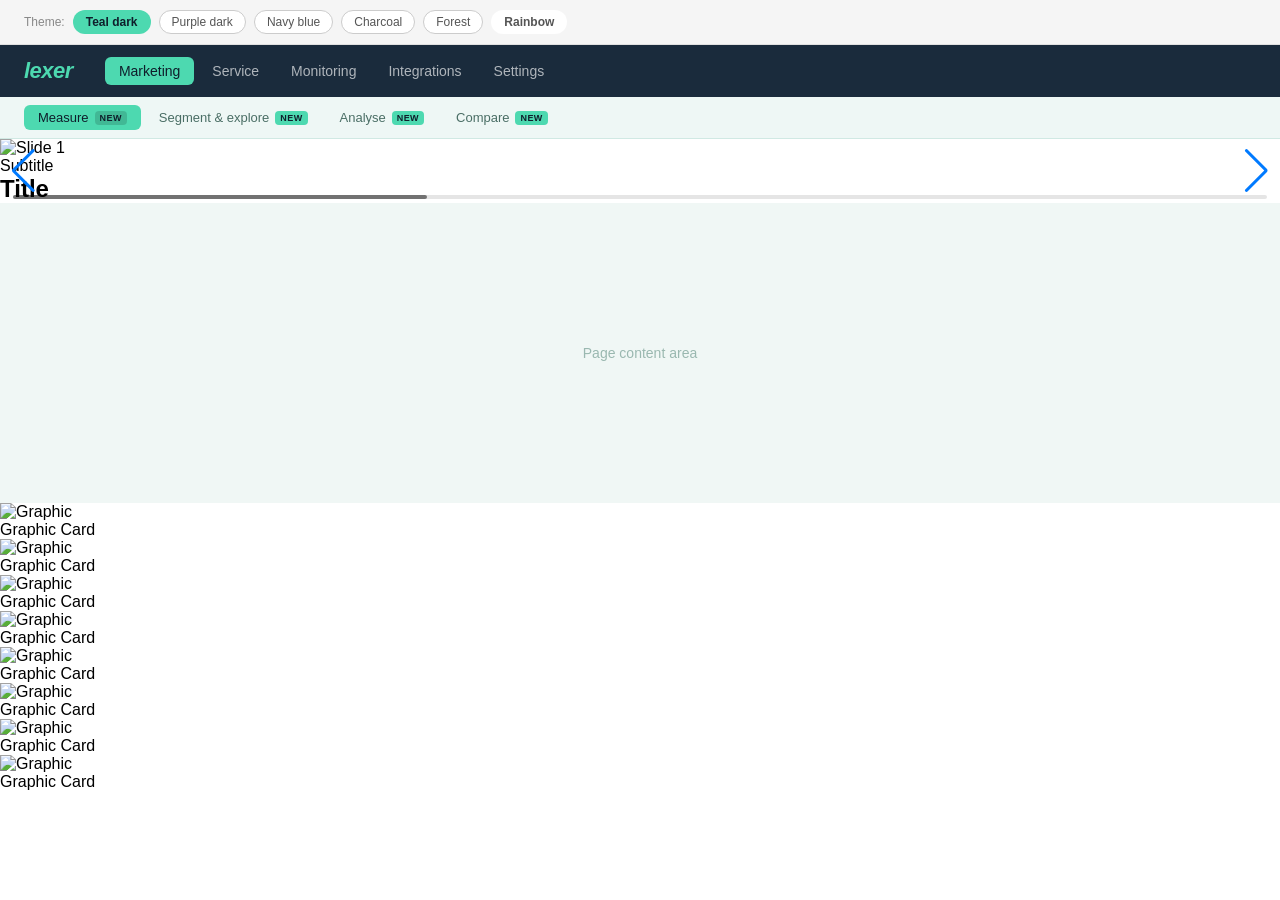
==== commit 84e816d7: "hhh" ====
--- a/index.htm
+++ b/index.htm
@@ -1,129 +1,87 @@
 <!doctype html>
 <html lang="en">
-  <head>
-    <meta charset="UTF-8" />
-    <meta name="viewport" content="width=device-width, initial-scale=1.0" />
-    <title>Lexer Navbar</title>
-    <link rel="stylesheet" href="./style.css" />
-    <link rel="stylesheet" href="Body.css" />
-    <link
-      rel="stylesheet"
-      href="https://cdn.jsdelivr.net/npm/swiper@11/swiper-bundle.min.css" />
 
-    <script src="https://cdn.jsdelivr.net/npm/swiper/swiper-bundle.min.js"></script>
-    <script src="https://cdn.jsdelivr.net/npm/@tailwindcss/browser@4"></script>
-  </head>
-  <body>
-    <!-- Theme Switcher -->
-    <div class="switcher">
-      <span class="label">Theme:</span>
-      <button class="theme-btn selected" onclick="setTheme('teal', this)">
-        Teal dark
-      </button>
-      <button class="theme-btn" onclick="setTheme('purple', this)">
-        Purple dark
-      </button>
-      <button class="theme-btn" onclick="setTheme('navy', this)">
-        Navy blue
-      </button>
-      <button class="theme-btn" onclick="setTheme('charcoal', this)">
-        Charcoal
-      </button>
-      <button class="theme-btn" onclick="setTheme('forest', this)">
-        Forest
-      </button>
-      <button class="theme-btn rainbow-btn" onclick="setTheme('rainbow', this)">
-        Rainbow
-      </button>
+<head>
+  <meta charset="UTF-8" />
+  <meta name="viewport" content="width=device-width, initial-scale=1.0"/>
+  <title>Lexer Navbar</title>
+  <link rel="stylesheet" href="./style.css" />
+  <link rel="stylesheet" href="https://cdn.jsdelivr.net/npm/swiper@11/swiper-bundle.min.css" />
+
+<script src="https://cdn.jsdelivr.net/npm/swiper/swiper-bundle.min.js"></script>
+<script src="https://cdn.tailwindcss.com"></script>
+</head>
+<body>
+  <div class="switcher"> 
+    <span class="label">Theme:</span>
+    <button class="theme-btn selected" onclick="setTheme('teal', this)">Teal dark</button>
+    <button class="theme-btn" onclick="setTheme('purple', this)">Purple dark</button>
+    <button class="theme-btn" onclick="setTheme('navy', this)">Navy blue</button>
+    <button class="theme-btn" onclick="setTheme('charcoal', this)">Charcoal</button>
+    <button class="theme-btn" onclick="setTheme('forest', this)">Forest</button>
+    <button class="theme-btn rainbow-btn" onclick="setTheme('rainbow', this)"> Rainbow</button>
+  </div>
+
+  <!-- Top Navbar -->
+  <div id="navbar" class="navbar">
+    <div id="logo" class="logo">lexer</div>
+    <div class="nav-links">
+      <span class="nav-link active" onclick="setActive(this)">Marketing</span>
+      <span class="nav-link" onclick="setActive(this)">Service</span>
+      <span class="nav-link" onclick="setActive(this)">Monitoring</span>
+      <span class="nav-link" onclick="setActive(this)">Integrations</span>
+      <span class="nav-link" onclick="setActive(this)">Settings</span>
     </div>
+  </div>
+  <!-- Sub Navbar -->
+  <div id="subnav" class="subnav">
+    <span class="sub-link active" onclick="setSubActive(this)">Measure <span class="badge">new</span></span>
+    <span class="sub-link" onclick="setSubActive(this)">Segment &amp; explore <span class="badge">new</span></span>
+    <span class="sub-link" onclick="setSubActive(this)">Analyse <span class="badge">new</span></span>
+    <span class="sub-link" onclick="setSubActive(this)">Compare <span class="badge">new</span></span>
+  </div>
 
-    <!-- Top Navbar -->
-    <div id="navbar" class="navbar">
-      <div id="logo" class="logo">lexer</div>
-      <div class="nav-links">
-        <span class="nav-link active" onclick="setActive(this)">Marketing</span>
-        <span class="nav-link" onclick="setActive(this)">Service</span>
-        <span class="nav-link" onclick="setActive(this)">Monitoring</span>
-        <span class="nav-link" onclick="setActive(this)">Integrations</span>
-        <span class="nav-link" onclick="setActive(this)">Settings</span>
+<!-- BODY -->
+<div class="p-4">
+  <div class="swiper mySwiper rounded-2xl overflow-hidden shadow-lg">
+    <div class="swiper-wrapper">
+
+      <div class="swiper-slide relative">
+        <div class="">
+        <img src="https://media.istockphoto.com/id/637372676/photo/internet-shopping-and-e-commerce-package-delivery-concept.jpg?s=612x612&w=0&k=20&c=Vc4k3vuPSY6BHVN865giYGgghvz3i3WDTgaLWFMjEd0=" class="w-full h-72 object-cover" alt="Slide 1" />
+        <div class="absolute bottom-0 left-0 right-0 bg-gradient-to-t from-black/70 to-transparent p-5">
+          <span class="text-xs font-semibold text-white/70 uppercase tracking-widest">Subtitle</span>
+          <h2 class="text-white text-xl font-bold mt-1">Title</h2>
+        </div>
+        </div>
       </div>
+
+      <div class="swiper-slide relative">
+        <img src="https://img.freepik.com/free-vector/3d-isometric-e-commerce-concept-online-store_1441-2128.jpg?semt=ais_hybrid&w=740&q=80" class="w-full h-72 object-cover" alt="Slide 2" />
+        <div class="absolute bottom-0 left-0 right-0 bg-gradient-to-t from-black/70 to-transparent p-5">
+          <span class="text-xs font-semibold text-white/70 uppercase tracking-widest">Subtitle</span>
+          <h2 class="text-white text-xl font-bold mt-1">Title</h2>
+        </div>
+      </div>
+
+       <div class="swiper-slide relative">
+        <img src="https://pagecreative.co.uk/wp-content/uploads/2023/10/AdobeStock_223290240-1-2-scaled.jpeg" class="w-full h-72 object-cover" alt="Slide 2" />
+        <div class="absolute bottom-0 left-0 right-0 bg-gradient-to-t from-black/70 to-transparent p-5">
+          <span class="text-xs font-semibold text-white/70 uppercase tracking-widest">Subtitle</span>
+          <h2 class="text-white text-xl font-bold mt-1">Title</h2>
+        </div>
+      </div>
+
     </div>
-    <!-- Sub Navbar -->
-    <div id="subnav" class="subnav">
-      <span class="sub-link active" onclick="setSubActive(this)"
-        >Measure <span class="badge">new</span></span
-      >
-      <span class="sub-link" onclick="setSubActive(this)"
-        >Segment &amp; explore <span class="badge">new</span></span
-      >
-      <span class="sub-link" onclick="setSubActive(this)"
-        >Analyse <span class="badge">new</span></span
-      >
-      <span class="sub-link" onclick="setSubActive(this)"
-        >Compare <span class="badge">new</span></span
-      >
-    </div>
-
-    <!-- BODY -->
-    <div class="p-4">
-      <div class="swiper mySwiper rounded-2xl overflow-hidden shadow-lg">
-        <div class="swiper-wrapper">
-          <div class="swiper-slide relative">
-            <div class="">
-              <img
-                src="https://media.istockphoto.com/id/637372676/photo/internet-shopping-and-e-commerce-package-delivery-concept.jpg?s=612x612&w=0&k=20&c=Vc4k3vuPSY6BHVN865giYGgghvz3i3WDTgaLWFMjEd0="
-                class="w-full h-72 object-cover"
-                alt="Slide 1" />
-              <div
-                class="absolute bottom-0 left-0 right-0 bg-gradient-to-t from-black/70 to-transparent p-5">
-                <span
-                  class="text-xs font-semibold text-white/70 uppercase tracking-widest"
-                  >Subtitle</span
-                >
-                <h2 class="text-white text-xl font-bold mt-1">Title</h2>
-              </div>
-            </div>
-          </div>
-
-          <div class="swiper-slide relative">
-            <img
-              src="https://img.freepik.com/free-vector/3d-isometric-e-commerce-concept-online-store_1441-2128.jpg?semt=ais_hybrid&w=740&q=80"
-              class="w-full h-72 object-cover"
-              alt="Slide 2" />
-            <div
-              class="absolute bottom-0 left-0 right-0 bg-gradient-to-t from-black/70 to-transparent p-5">
-              <span
-                class="text-xs font-semibold text-white/70 uppercase tracking-widest"
-                >Subtitle</span
-              >
-              <h2 class="text-white text-xl font-bold mt-1">Title</h2>
-            </div>
-          </div>
-
-          <div class="swiper-slide relative">
-            <img
-              src="https://pagecreative.co.uk/wp-content/uploads/2023/10/AdobeStock_223290240-1-2-scaled.jpeg"
-              class="w-full h-72 object-cover"
-              alt="Slide 2" />
-            <div
-              class="absolute bottom-0 left-0 right-0 bg-gradient-to-t from-black/70 to-transparent p-5">
-              <span
-                class="text-xs font-semibold text-white/70 uppercase tracking-widest"
-                >Subtitle</span
-              >
-              <h2 class="text-white text-xl font-bold mt-1">Title</h2>
-            </div>
-          </div>
-        </div>
-        <div class="swiper-pagination"></div>
-        <div class="swiper-button-prev"></div>
-        <div class="swiper-button-next"></div>
-        <div class="swiper-scrollbar"></div>
-      </div>
-    </div>
-
-    <!-- Body  -->
-    <!-- Circle-container -->
+    <div class="swiper-pagination"></div>
+    <div class="swiper-button-prev"></div>
+    <div class="swiper-button-next"></div>
+    <div class="swiper-scrollbar"></div>
+  </div>
+</div>
+  <!-- Page Content -->
+  <div id="content" class="content-area">Page content area</div>
+ <!-- Circle-container -->
     <div class="Circle">
       <div class="wrap">
         <div class="Box-circle">
@@ -185,9 +143,6 @@
       </div>
     </div>
 
-    <!-- Page Content -->
-    <div id="content" class="content-area">Page content area</div>
-
     <script src="./script.js"></script>
   </body>
 </html>
--- a/style.css
+++ b/style.css
@@ -130,11 +130,14 @@
   background: linear-gradient(90deg, #ff6b6b, #ffd93d, #6bcb77, #4d96ff, #c77dff);
   background-size: 200%;
   animation: rainbowNav 2s ease infinite;
-  color: #fff !important;
+  color: #fff;
   border-color: transparent !important;
   font-weight: 600;
 }
-
+/* -------- hover ------------------ */
+.rainbow-btn:hover{
+  box-shadow: 0 0 10px 1px green;
+}
 .switcher {
   display: flex;
   gap: 8px;
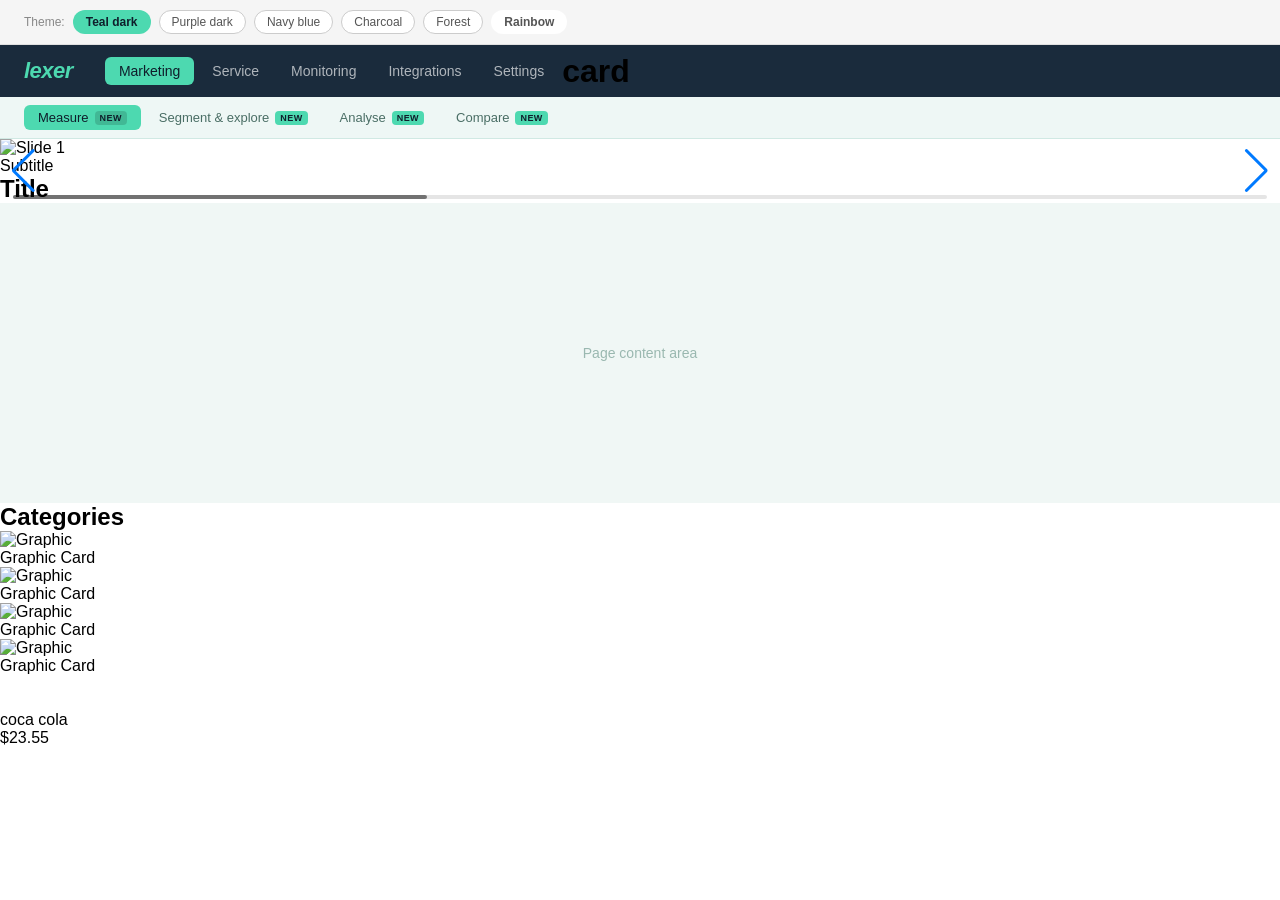
==== commit 6191b78b: "update" ====
--- a/index.htm
+++ b/index.htm
@@ -7,6 +7,7 @@
   <title>Lexer Navbar</title>
   <link rel="stylesheet" href="./style.css" />
   <link rel="stylesheet" href="https://cdn.jsdelivr.net/npm/swiper@11/swiper-bundle.min.css" />
+  <link rel="stylesheet" href="https://cdnjs.cloudflare.com/ajax/libs/font-awesome/7.0.1/css/all.min.css" integrity="sha512-2SwdPD6INVrV/lHTZbO2nodKhrnDdJK9/kg2XD1r9uGqPo1cUbujc+IYdlYdEErWNu69gVcYgdxlmVmzTWnetw==" crossorigin="anonymous" referrerpolicy="no-referrer" />
 
 <script src="https://cdn.jsdelivr.net/npm/swiper/swiper-bundle.min.js"></script>
 <script src="https://cdn.tailwindcss.com"></script>
@@ -31,6 +32,10 @@
       <span class="nav-link" onclick="setActive(this)">Monitoring</span>
       <span class="nav-link" onclick="setActive(this)">Integrations</span>
       <span class="nav-link" onclick="setActive(this)">Settings</span>
+      <div class="cart  flex justify" id="cart">
+        <i class="fa-solid fa-cart-arrow-down"></i>
+        <h1 >card</h1>
+      </div>
     </div>
   </div>
   <!-- Sub Navbar -->
@@ -82,58 +87,67 @@
   <!-- Page Content -->
   <div id="content" class="content-area">Page content area</div>
  <!-- Circle-container -->
-    <div class="Circle">
-      <div class="wrap">
-        <div class="Box-circle">
-          <img
-            src="https://i.pinimg.com/1200x/47/a4/49/47a44923fe5fda884203a25c06e3c96c.jpg"
-            alt="Graphic" />
-          <p>Graphic Card</p>
-        </div>
-        <div class="Box-circle">
-          <img
-            src="https://i.pinimg.com/1200x/47/a4/49/47a44923fe5fda884203a25c06e3c96c.jpg"
-            alt="Graphic" />
-          <p>Graphic Card</p>
-        </div>
-        <div class="Box-circle">
-          <img
-            src="https://i.pinimg.com/1200x/47/a4/49/47a44923fe5fda884203a25c06e3c96c.jpg"
-            alt="Graphic" />
-          <p>Graphic Card</p>
-        </div>
-        <div class="Box-circle">
-          <img
-            src="https://i.pinimg.com/1200x/47/a4/49/47a44923fe5fda884203a25c06e3c96c.jpg"
-            alt="Graphic" />
-          <p>Graphic Card</p>
-        </div>
-        <div class="Box-circle">
-          <img
-            src="https://i.pinimg.com/1200x/47/a4/49/47a44923fe5fda884203a25c06e3c96c.jpg"
-            alt="Graphic" />
-          <p>Graphic Card</p>
-        </div>
-        <div class="Box-circle">
-          <img
-            src="https://i.pinimg.com/1200x/47/a4/49/47a44923fe5fda884203a25c06e3c96c.jpg"
-            alt="Graphic" />
-          <p>Graphic Card</p>
-        </div>
-        <div class="Box-circle">
-          <img
-            src="https://i.pinimg.com/1200x/47/a4/49/47a44923fe5fda884203a25c06e3c96c.jpg"
-            alt="Graphic" />
-          <p>Graphic Card</p>
-        </div>
-        <div class="Box-circle">
-          <img
-            src="https://i.pinimg.com/1200x/47/a4/49/47a44923fe5fda884203a25c06e3c96c.jpg"
-            alt="Graphic" />
-          <p>Graphic Card</p>
-        </div>
-      </div>
+   <div class="py-12 px-8 bg-gray-100" id="category_circle">
+  <h2 class="text-3xl font-bold text-center text-gray-800 mb-8">
+    Categories
+  </h2>
+
+  <div class="grid grid-cols-2 sm:grid-cols-3 md:grid-cols-4 lg:grid-cols-6 gap-6">
+    
+    <div
+      class="bg-white rounded-3xl shadow-md hover:shadow-xl hover:-translate-y-2 transition duration-300 p-5 text-center cursor-pointer"
+    >
+      <img
+        class="w-24 h-24 rounded-full object-cover border-4 border-indigo-500 mx-auto"
+        src="https://i.pinimg.com/1200x/47/a4/49/47a44923fe5fda884203a25c06e3c96c.jpg"
+        alt="Graphic"
+      />
+      <p class="mt-4 text-lg font-semibold text-gray-700">
+        Graphic Card
+      </p>
     </div>
+
+    <div
+      class="bg-white rounded-3xl shadow-md hover:shadow-xl hover:-translate-y-2 transition duration-300 p-5 text-center cursor-pointer"
+    >
+      <img
+        class="w-24 h-24 rounded-full object-cover border-4 border-indigo-500 mx-auto"
+        src="https://i.pinimg.com/1200x/47/a4/49/47a44923fe5fda884203a25c06e3c96c.jpg"
+        alt="Graphic"
+      />
+      <p class="mt-4 text-lg font-semibold text-gray-700">
+        Graphic Card
+      </p>
+    </div>
+
+    <div
+      class="bg-white rounded-3xl shadow-md hover:shadow-xl hover:-translate-y-2 transition duration-300 p-5 text-center cursor-pointer"
+    >
+      <img
+        class="w-24 h-24 rounded-full object-cover border-4 border-indigo-500 mx-auto"
+        src="https://i.pinimg.com/1200x/47/a4/49/47a44923fe5fda884203a25c06e3c96c.jpg"
+        alt="Graphic"
+      />
+      <p class="mt-4 text-lg font-semibold text-gray-700">
+        Graphic Card
+      </p>
+    </div>
+
+    <div
+      class="bg-white rounded-3xl shadow-md hover:shadow-xl hover:-translate-y-2 transition duration-300 p-5 text-center cursor-pointer"
+    >
+      <img
+        class="w-24 h-24 rounded-full object-cover border-4 border-indigo-500 mx-auto"
+        src="https://i.pinimg.com/1200x/47/a4/49/47a44923fe5fda884203a25c06e3c96c.jpg"
+        alt="Graphic"
+      />
+      <p class="mt-4 text-lg font-semibold text-gray-700">
+        Graphic Card
+      </p>
+    </div>
+
+  </div>
+</div>
     <!-- Card-box -->
     <div class="Contain-box">
       <div class="Card">
@@ -142,7 +156,22 @@
         </div>
       </div>
     </div>
+    <div class="products_container">
+      <div class="pruducts">
+        <div class="item-image">
+          <img src="https://image.spreadshirtmedia.com/content/q_auto,f_auto,w_210/CMS/SSP/product_image_shirt_kids.png" alt="">
+          <div id="item-description" class="flex justify-center">
+            <p>coca cola</p>
+            <p>$23.55</p>
+          </div>
+        </div>
+      </div>
+    </div>
 
-    <script src="./script.js"></script>
+   
   </body>
+  <script src="./script.js" type="module">
+    
+  </script>
+
 </html>
